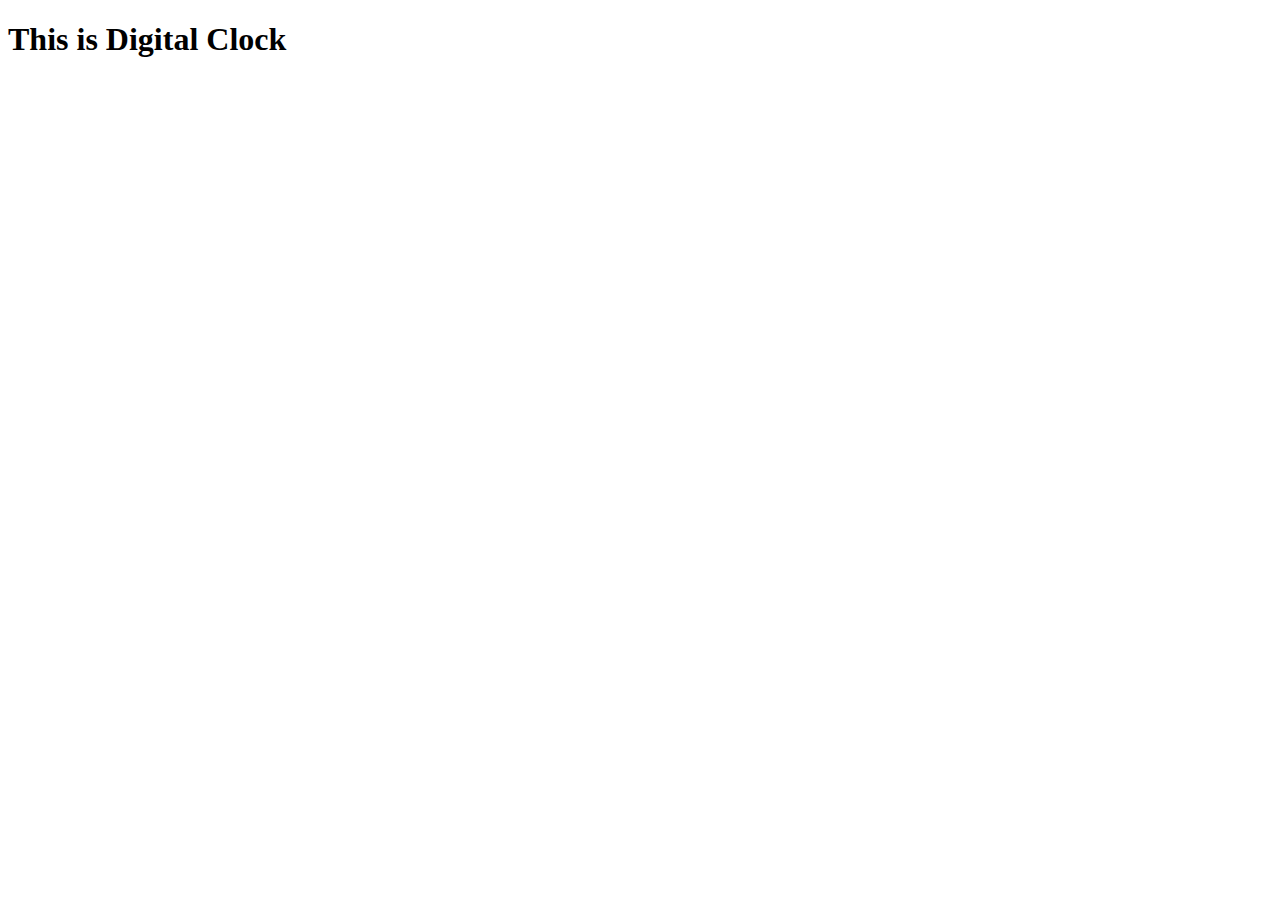
==== DigitalClock/index.html @ 2e2fbe02 "This is the first commit" ====
<!DOCTYPE html>
<html lang="en">
<head>
    <meta charset="UTF-8">
    <meta name="viewport" content="width=device-width, initial-scale=1.0">
    <title>Digital Clock</title>
</head>
<body>
    <h1>This is Digital Clock</h1>
</body>
</html>
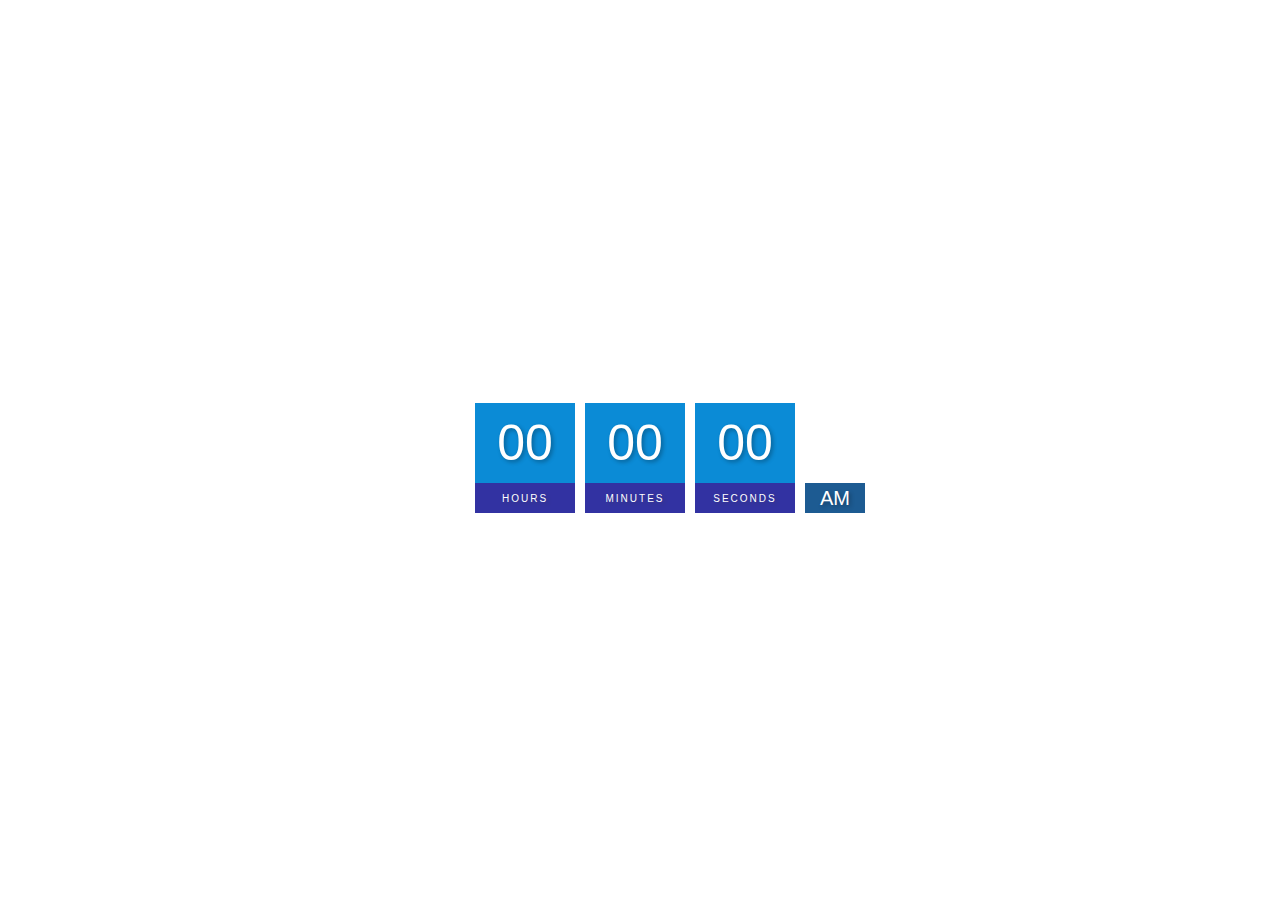
==== commit 4321df8b: "Added css in the digital clock." ====
--- a/DigitalClock/index.html
+++ b/DigitalClock/index.html
@@ -4,8 +4,27 @@
     <meta charset="UTF-8">
     <meta name="viewport" content="width=device-width, initial-scale=1.0">
     <title>Digital Clock</title>
+    <link rel="stylesheet" href="styles.css">
 </head>
 <body>
-    <h1>This is Digital Clock</h1>
+    <h2>Digital Clock</h2>
+    <div class="clock">
+        <div>
+            <span id="hours">00</span>
+            <span class="text">Hours</span>
+        </div>
+        <div>
+            <span id="hours">00</span>
+            <span class="text">Minutes</span>
+        </div>
+        <div>
+            <span id="hours">00</span>
+            <span class="text">Seconds</span>
+        </div>
+        <div>
+            <span id="ampm">AM</span>
+        </div>
+    </div>
+    <script src="index.js"></script>
 </body>
 </html>--- a/DigitalClock/styles.css
+++ b/DigitalClock/styles.css
@@ -0,0 +1,63 @@
+* {
+  margin: 0;
+  padding: 0;
+  /* color: rgb(221, 21, 108); */
+  font-family: sans-serif;
+}
+
+body {
+  display: flex;
+  flex-direction: column;
+  align-items: center;
+  height: 100vh;
+  justify-content: center;
+  background: url("https://images.unsplash.com/photo-1505144808419-1957a94ca61e?q=80&w=1852&auto=format&fit=crop&ixlib=rb-4.0.3&ixid=M3wxMjA3fDB8MHxwaG90by1wYWdlfHx8fGVufDB8fHx8fA%3D%3D");
+  background-size: cover;
+}
+
+h2 {
+  text-transform: uppercase;
+  color: white;
+  letter-spacing: 4px;
+  text-align: center;
+  font-size: 14px;
+}
+
+.clock {
+  display: flex;
+  /* gap: 10px; */
+}
+
+.clock div {
+  margin: 5px;
+  position: relative;
+}
+
+.clock span {
+  width: 100px;
+  height: 80px;
+  background: rgb(11, 139, 214);
+  display: flex;
+  align-items: center;
+  justify-content: center;
+  font-size: 50px;
+  text-shadow: 2px 2px 4px rgba(0, 0, 0, 0.3);
+  color: white;
+}
+
+.clock .text {
+  height: 30px;
+  font-size: 10px;
+  text-transform: uppercase;
+  letter-spacing: 2px;
+  opacity: 0.8;
+  background: darkblue;
+}
+.clock #ampm {
+  bottom: 0;
+  position: absolute;
+  width: 60px;
+  height: 30px;
+  font-size: 20px;
+  background-color: #1d5b92;
+}
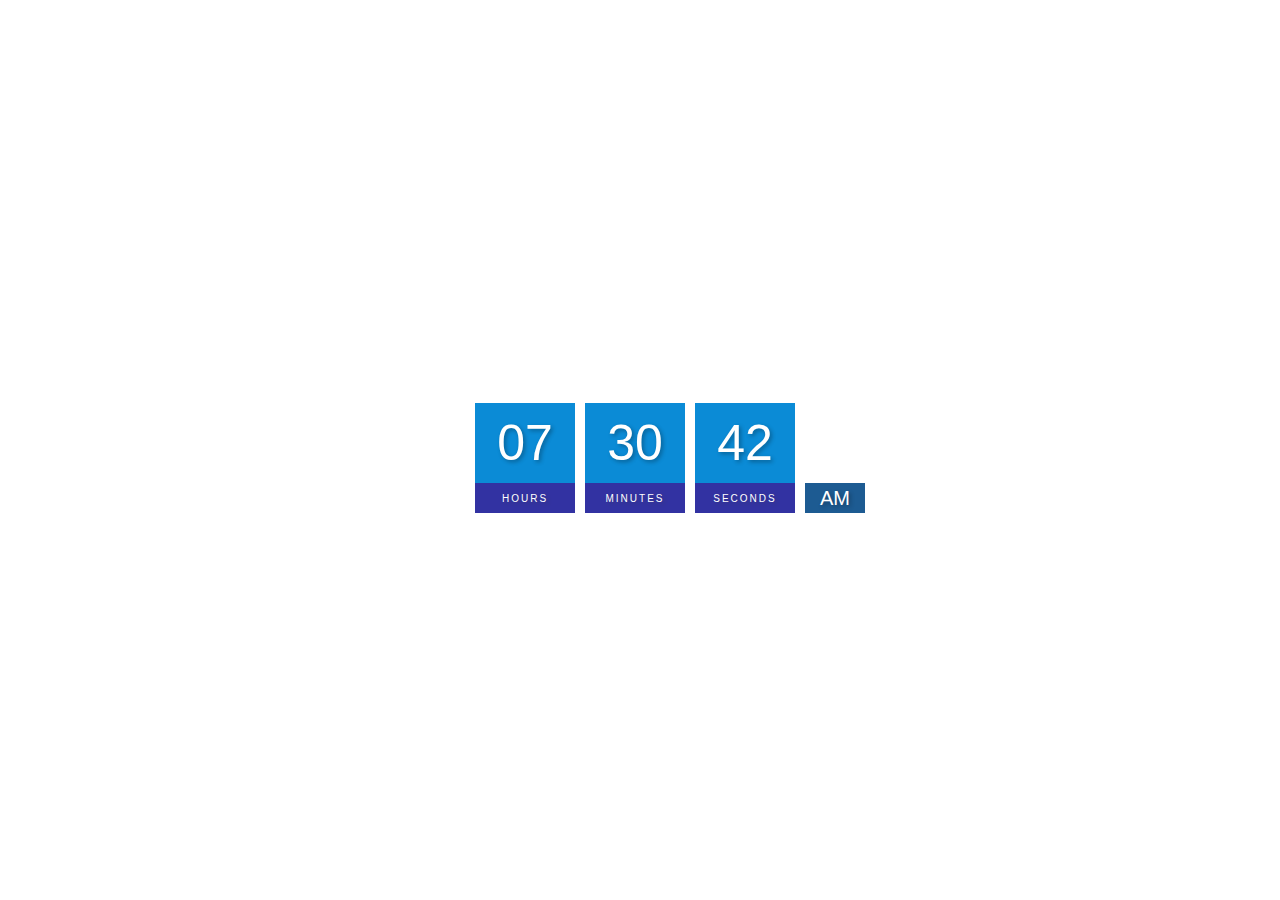
==== commit a2311b61: "added js in digital clock" ====
--- a/DigitalClock/index.html
+++ b/DigitalClock/index.html
@@ -14,11 +14,11 @@
             <span class="text">Hours</span>
         </div>
         <div>
-            <span id="hours">00</span>
+            <span id="minutes">00</span>
             <span class="text">Minutes</span>
         </div>
         <div>
-            <span id="hours">00</span>
+            <span id="seconds">00</span>
             <span class="text">Seconds</span>
         </div>
         <div>
--- a/DigitalClock/styles.css
+++ b/DigitalClock/styles.css
@@ -13,6 +13,7 @@
   justify-content: center;
   background: url("https://images.unsplash.com/photo-1505144808419-1957a94ca61e?q=80&w=1852&auto=format&fit=crop&ixlib=rb-4.0.3&ixid=M3wxMjA3fDB8MHxwaG90by1wYWdlfHx8fGVufDB8fHx8fA%3D%3D");
   background-size: cover;
+  overflow: hidden;
 }
 
 h2 {
